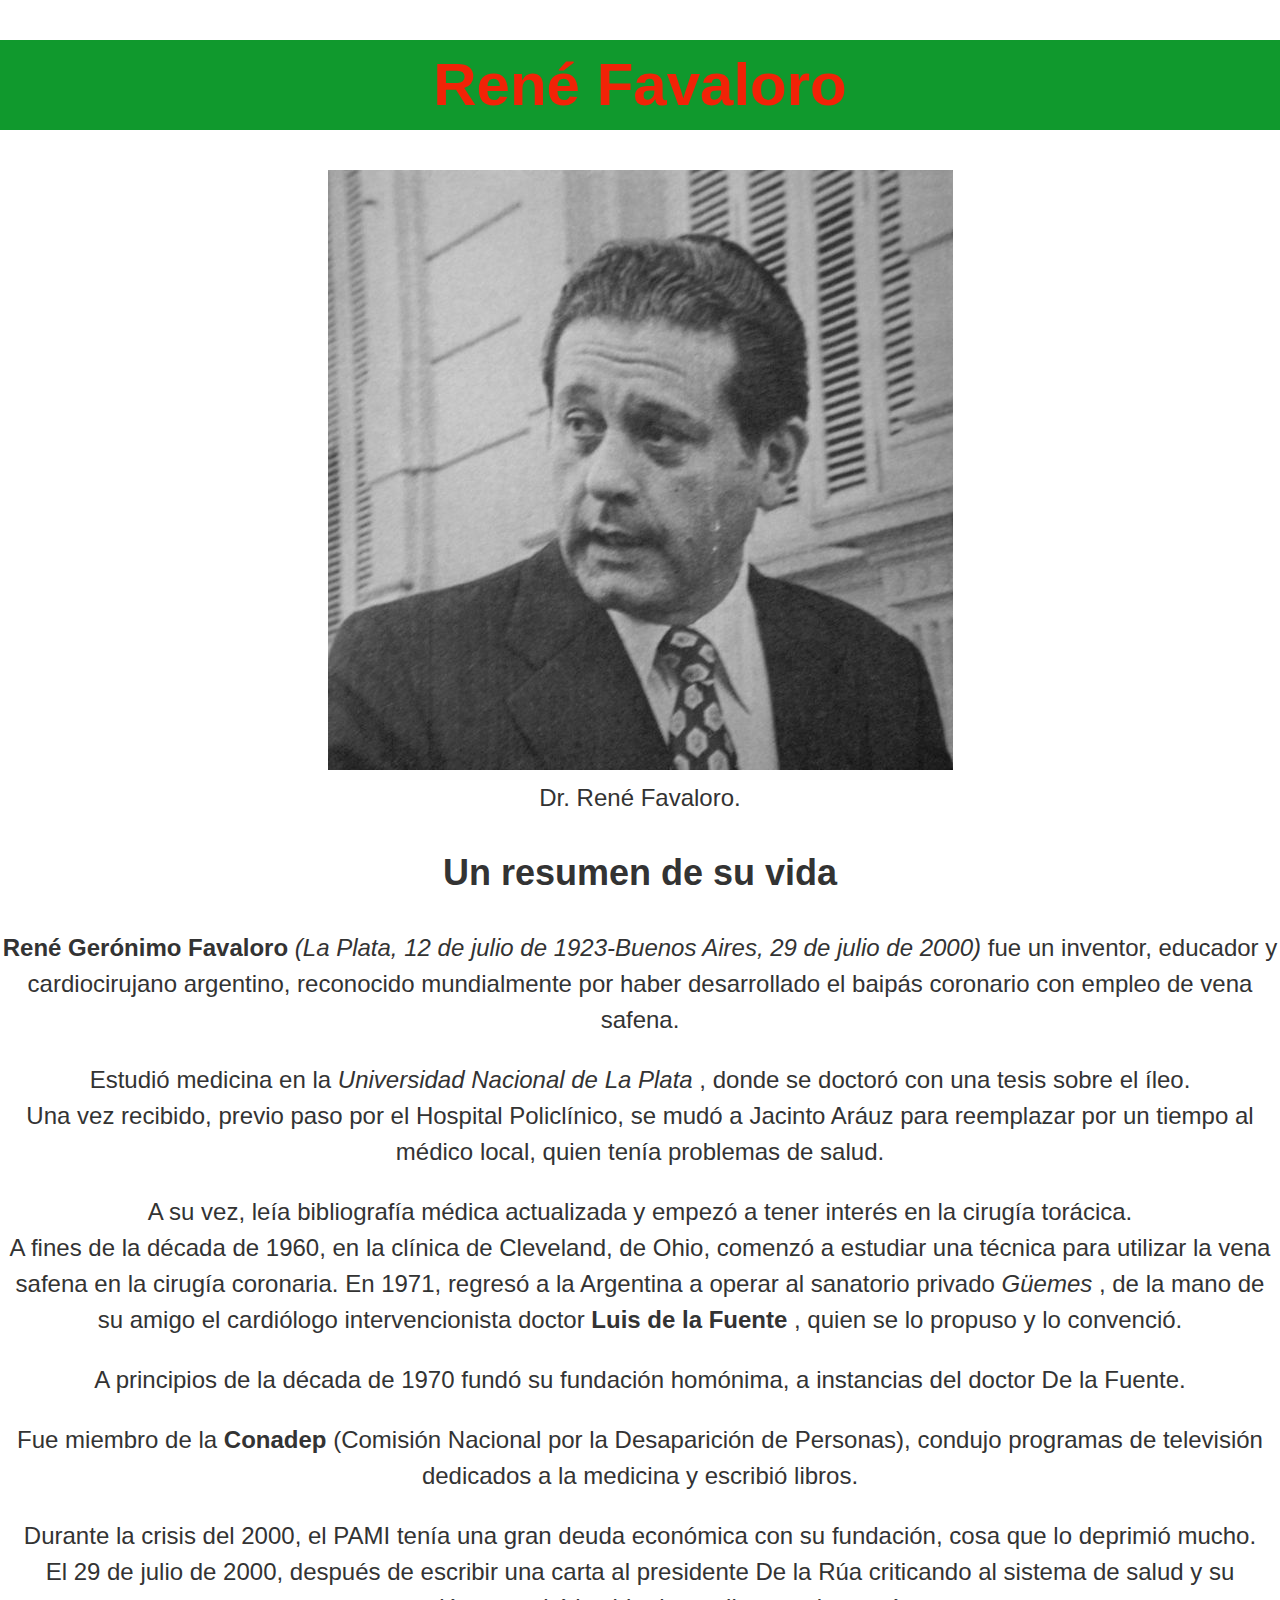
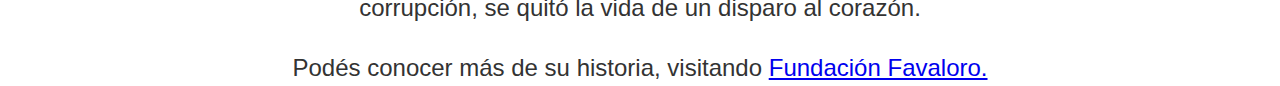
==== index.html @ c2bb4ae5 "Add files via upload" ====
<!doctype html>
<html>

<head>
	<meta charset="utf-8">
	<meta name='viewport' content='width=device-width, initial-scale=1'>
	<link rel="stylesheet" type="text/css" href="style.css" media="screen"/>
	<title> René Favaloro : Tribute Page</title>
</head>

<body>
	<main id="main">
		<header> 
		<h1 id="title"> René Favaloro <h1> 
		</header>
	
		<section>

		<div>
    		<figure id="img-div"> <img id="image" src="rene_favaloro.jpg" alt="cara de René Favaloro" id="img-caption"/> 
    		<figcaption id="img-caption">  Dr. René Favaloro.</figcaption>
    		</figure>
    	</div>

		<div id="tribute-info">
			<h2 id="headline"> Un resumen de su vida</h2>
			<p> <strong> René Gerónimo Favaloro </strong> <i>(La Plata, 12 de julio de 1923-Buenos Aires, 29 de julio de 2000) </i> fue un inventor, educador y cardiocirujano argentino, reconocido mundialmente por haber desarrollado el baipás coronario con empleo de vena safena. </p>

  			<p> Estudió medicina en la <i> Universidad Nacional de La Plata </i>, donde se doctoró con una tesis sobre el íleo. <br/> Una vez recibido, previo paso por el Hospital Policlínico, se mudó a Jacinto Aráuz para reemplazar por un tiempo al médico local, quien tenía problemas de salud.</p>
			<p> A su vez, leía bibliografía médica actualizada y empezó a tener interés en la cirugía torácica. <br/>A fines de la década de 1960, en la clínica de Cleveland, de Ohio, comenzó a estudiar una técnica para utilizar la vena safena en la cirugía coronaria. En 1971, regresó a la Argentina a operar al sanatorio privado <i> Güemes </i>, de la mano de su amigo el cardiólogo intervencionista doctor <strong>  Luis de la Fuente </strong>, quien se lo propuso y lo convenció. </p>
  			<p>A principios de la década de 1970 fundó su fundación homónima, a instancias del doctor De la Fuente. </p>
  			<p> Fue miembro de la <strong> Conadep  </strong>(Comisión Nacional por la Desaparición de Personas), condujo programas de televisión dedicados a la medicina y escribió libros. </p> 
  			<p> Durante la crisis del 2000, el PAMI tenía una gran deuda económica con su fundación, cosa que lo deprimió mucho. <br/> El 29 de julio de 2000, después de escribir una carta al presidente De la Rúa criticando al sistema de salud y su corrupción, se quitó la vida de un disparo al corazón.</p>
		</div>
		</section> 
	 
	</main> 
		<footer>
			<div id="pie">
			Podés conocer más de su historia, visitando <a id="tribute-info" href="https://www.fundacionfavaloro.org/" target="_blank"> Fundación Favaloro. </a>
			<div>
		</footer>
	
	
</body>    
	
</html>
---- style.css ----
html {
  font-size: 15px;
}

body {
  /* Native font stack https://getbootstrap.com/docs/4.2/content/reboot/#native-font-stack */
  font-family: -apple-system, BlinkMacSystemFont, 'Segoe UI', 'Roboto',
    'Helvetica Neue', Arial, sans-serif;
  font-size: 1.6rem;
  line-height: 1.5;
  text-align: center;
  color: #333;
  margin: 0;
}

h1 {
  font-size: 4rem;
  margin-bottom: 0;
  background-color: #10992D;
  color: #F12307;
}

@media (max-width: 460px) {
  h1 {
    font-size: 3.5rem;
    line-height: 1.2;
  }
  
  a {
  color: #477ca7;
}

a:visited {
  color: #74638f;
}

#main{
background-color: #F2835C;
text-align: center;
color: #576A2A;
font-family: Arial;
margin: 30px 8px;
padding: 15px;
border-radius: 5px;
}

  @media (max-width: 460px) {
  #main {
    margin: 0;
  }
}

img {
max-width: 100%;
display: block;
height: auto;
margin: 0 auto;
}

#img-div {
background: white;
padding: 10px;
margin: 0;
}

#img-caption {
margin: 15px 0 5px 0;
}

@media (max-width: 460px) {
#img-caption {
font-size: 1.4rem;
 }
}
  
#headline {
margin: 50px 0;
text-align: center;
}

#pie{
font-family: Arial;
height: 50px;
letter-spacing: 20px;
font-weight: bolder;
heigth: 100px;
background-color: #10992D;
}

#tribute-info{
background-color: #10992D;
text-decoration: none;
letter-spacing: 10px;
font-size: large;
}
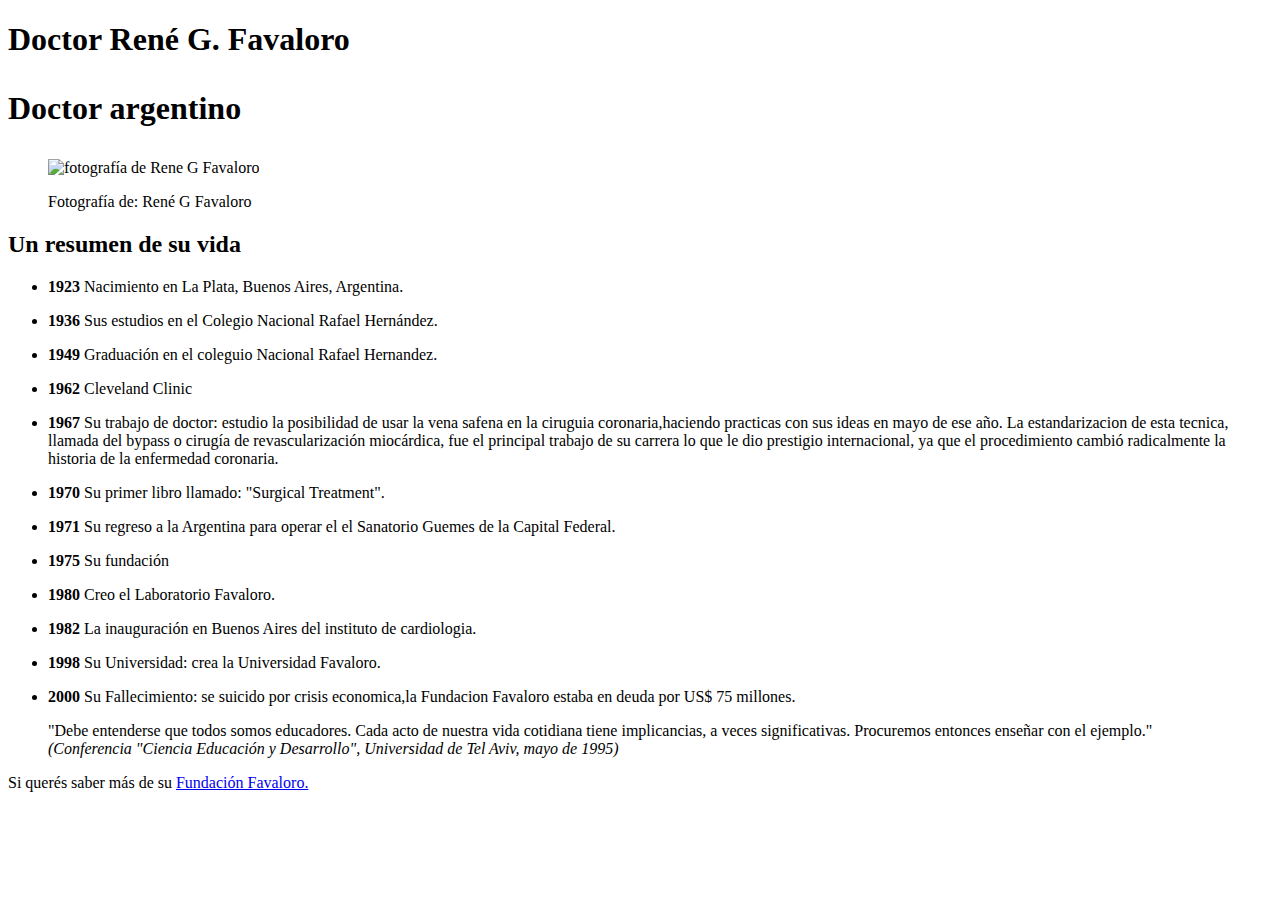
==== commit 774bc726: "Add files via upload" ====
--- a/index.html
+++ b/index.html
@@ -1,48 +1,52 @@
+<!doctype html>
+<html lang="es">
+ 
+    <head>
+        <meta charset="utf-8">
+        <meta name='viewport' content='width=device-width, initial-scale=1'>
+        <title> René Favaloro : Tribute Page</title>
+        <link rel="stylesheet" type="text/css" href="biografia.css" media="screen"/>
 
-<!doctype html>
-<html>
-
-<head>
-	<meta charset="utf-8">
-	<meta name='viewport' content='width=device-width, initial-scale=1'>
-	<link rel="stylesheet" type="text/css" href="style.css" media="screen"/>
-	<title> René Favaloro : Tribute Page</title>
 </head>
-
+  
 <body>
-	<main id="main">
-		<header> 
-		<h1 id="title"> René Favaloro <h1> 
-		</header>
-	
-		<section>
-
-		<div>
-    		<figure id="img-div"> <img id="image" src="rene_favaloro.jpg" alt="cara de René Favaloro" id="img-caption"/> 
-    		<figcaption id="img-caption">  Dr. René Favaloro.</figcaption>
-    		</figure>
-    	</div>
-
-		<div id="tribute-info">
-			<h2 id="headline"> Un resumen de su vida</h2>
-			<p> <strong> René Gerónimo Favaloro </strong> <i>(La Plata, 12 de julio de 1923-Buenos Aires, 29 de julio de 2000) </i> fue un inventor, educador y cardiocirujano argentino, reconocido mundialmente por haber desarrollado el baipás coronario con empleo de vena safena. </p>
-
-  			<p> Estudió medicina en la <i> Universidad Nacional de La Plata </i>, donde se doctoró con una tesis sobre el íleo. <br/> Una vez recibido, previo paso por el Hospital Policlínico, se mudó a Jacinto Aráuz para reemplazar por un tiempo al médico local, quien tenía problemas de salud.</p>
-			<p> A su vez, leía bibliografía médica actualizada y empezó a tener interés en la cirugía torácica. <br/>A fines de la década de 1960, en la clínica de Cleveland, de Ohio, comenzó a estudiar una técnica para utilizar la vena safena en la cirugía coronaria. En 1971, regresó a la Argentina a operar al sanatorio privado <i> Güemes </i>, de la mano de su amigo el cardiólogo intervencionista doctor <strong>  Luis de la Fuente </strong>, quien se lo propuso y lo convenció. </p>
-  			<p>A principios de la década de 1970 fundó su fundación homónima, a instancias del doctor De la Fuente. </p>
-  			<p> Fue miembro de la <strong> Conadep  </strong>(Comisión Nacional por la Desaparición de Personas), condujo programas de televisión dedicados a la medicina y escribió libros. </p> 
-  			<p> Durante la crisis del 2000, el PAMI tenía una gran deuda económica con su fundación, cosa que lo deprimió mucho. <br/> El 29 de julio de 2000, después de escribir una carta al presidente De la Rúa criticando al sistema de salud y su corrupción, se quitó la vida de un disparo al corazón.</p>
-		</div>
-		</section> 
-	 
-	</main> 
-		<footer>
-			<div id="pie">
-			Podés conocer más de su historia, visitando <a id="tribute-info" href="https://www.fundacionfavaloro.org/" target="_blank"> Fundación Favaloro. </a>
-			<div>
-		</footer>
-	
-	
+    <main id="main">
+  
+        <header id="title"> 
+            <h1> Doctor René G. Favaloro<h1>
+            <p> Doctor argentino </p>
+        </header>
+    
+        <section> 
+            <figure id="img-div"> 
+                <img id="image" src="https://i1.wp.com/elintransigente.com/wp-content/uploads/2019/07/rama-rene-favaloro-portada.jpg?resize=1536%2C845&ssl=1"/ alt="fotografía de Rene G Favaloro"> 
+                <figcaption id="img-caption"> <p> Fotografía de:  René G Favaloro <p> </figcaption> 
+            </figure>
+      
+            <article id="lineadetiempo">
+                <h2> Un resumen de su vida </h2>
+                <ul id="tribute-info">
+                    <li> <p> <strong> 1923 </strong> Nacimiento en La Plata, Buenos Aires, Argentina. </p> </li>
+                    <li> <p> <strong> 1936 </strong> Sus estudios en el Colegio Nacional Rafael Hernández. </p> </li>
+                    <li> <p> <strong> 1949 </strong> Graduación en el coleguio Nacional Rafael Hernandez. </p> </li>
+                    <li> <p> <strong> 1962 </strong> Cleveland Clinic </p> </li>
+                    <li> <p> <strong> 1967 </strong> Su trabajo de doctor: estudio la posibilidad de usar la vena safena en la ciruguia coronaria,haciendo practicas con sus ideas en mayo de ese año. La estandarizacion de esta tecnica, llamada del bypass o cirugía de revascularización miocárdica, fue el principal trabajo de su carrera lo que le dio prestigio internacional, ya que el procedimiento cambió radicalmente la historia de la enfermedad coronaria. </p> </li>
+                    <li> <p> <strong> 1970 </strong> Su primer libro llamado: "Surgical Treatment". </p> </li>
+                    <li> <p> <strong> 1971 </strong> Su regreso a la Argentina para operar el el Sanatorio Guemes de la Capital Federal.</p> </li>
+                    <li> <p> <strong> 1975 </strong> Su fundación </p> </li>
+                    <li> <p> <strong> 1980 </strong> Creo el Laboratorio Favaloro. </p> </li>
+                    <li> <p> <strong> 1982 </strong> La inauguración en Buenos Aires del instituto de cardiologia. </p></li>
+                    <li> <p> <strong> 1998 </strong> Su Universidad: crea la Universidad Favaloro. </p> </li>
+                    <li> <p> <strong> 2000 </strong>Su Fallecimiento: se suicido por crisis economica,la Fundacion Favaloro estaba en deuda por US$ 75 millones. </li>
+                </ul>
+            </article>
+            <blockquote> 
+                <p> "Debe entenderse que todos somos educadores. Cada acto de nuestra vida cotidiana tiene implicancias, a veces significativas. Procuremos entonces enseñar con el ejemplo." <cite> (Conferencia "Ciencia Educación y Desarrollo", Universidad de Tel Aviv, mayo de 1995) </cite>
+            </blockquote>
+        </section> 
+        <footer>    
+            <p> Si querés saber más de su <a id="tribute-link" target="_blank" href="https://www.fundacionfavaloro.org/" alt="web de Fundación Favaloro"> Fundación Favaloro. </a></p>
+        </footer>
+    </main>
 </body>    
-	
-</html>
+</html>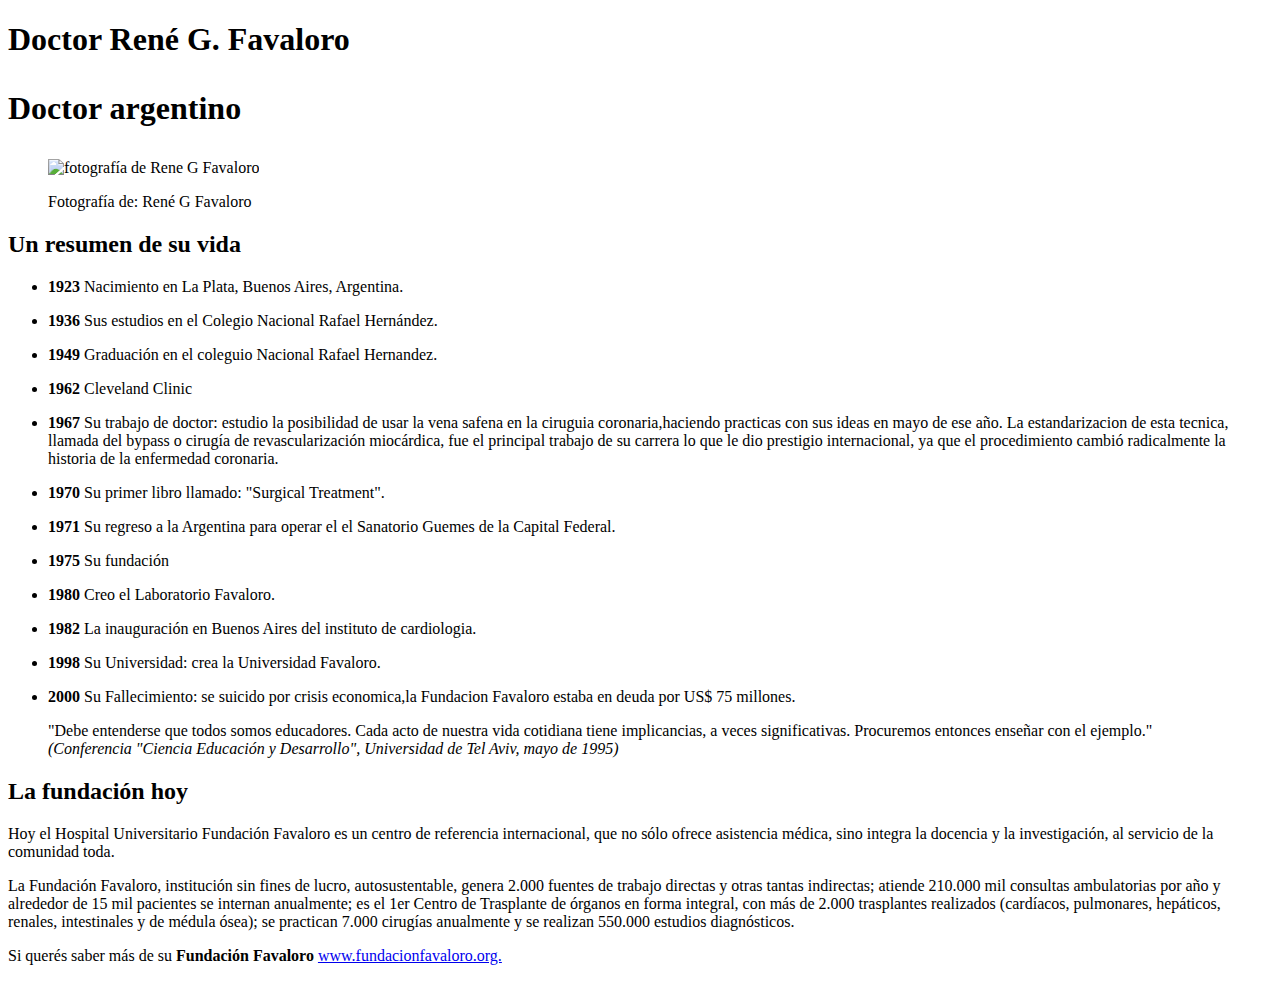
==== commit 320e9ebe: "Add files via upload" ====
--- a/index.html
+++ b/index.html
@@ -4,7 +4,7 @@
     <head>
         <meta charset="utf-8">
         <meta name='viewport' content='width=device-width, initial-scale=1'>
-        <title> René Favaloro : Tribute Page</title>
+        <title> René G. Favaloro</title>
         <link rel="stylesheet" type="text/css" href="biografia.css" media="screen"/>
 
 </head>
@@ -23,7 +23,7 @@
                 <figcaption id="img-caption"> <p> Fotografía de:  René G Favaloro <p> </figcaption> 
             </figure>
       
-            <article id="lineadetiempo">
+            <article class="lineadetiempo">
                 <h2> Un resumen de su vida </h2>
                 <ul id="tribute-info">
                     <li> <p> <strong> 1923 </strong> Nacimiento en La Plata, Buenos Aires, Argentina. </p> </li>
@@ -43,10 +43,16 @@
             <blockquote> 
                 <p> "Debe entenderse que todos somos educadores. Cada acto de nuestra vida cotidiana tiene implicancias, a veces significativas. Procuremos entonces enseñar con el ejemplo." <cite> (Conferencia "Ciencia Educación y Desarrollo", Universidad de Tel Aviv, mayo de 1995) </cite>
             </blockquote>
+            <article class="lineadetiempo">
+                <h2>La fundación hoy</h2>
+                <p>Hoy el Hospital Universitario Fundación Favaloro es un centro de referencia internacional, que no sólo ofrece asistencia médica, sino integra la docencia y la investigación, al servicio de la comunidad toda.</p>
+                <p>La Fundación Favaloro, institución sin fines de lucro, autosustentable,  genera  2.000 fuentes de trabajo directas y otras tantas indirectas; atiende  210.000 mil consultas ambulatorias por año y alrededor de 15 mil pacientes se internan anualmente; es el 1er Centro de Trasplante de órganos en forma integral, con más de 2.000 trasplantes realizados (cardíacos, pulmonares, hepáticos, renales, intestinales y de médula ósea); se practican 7.000 cirugías anualmente y se realizan 550.000 estudios diagnósticos.</p>
+            </article>
+
         </section> 
         <footer>    
-            <p> Si querés saber más de su <a id="tribute-link" target="_blank" href="https://www.fundacionfavaloro.org/" alt="web de Fundación Favaloro"> Fundación Favaloro. </a></p>
+            <p> Si querés saber más de su <strong>Fundación Favaloro </strong> <a id="tribute-link" target="_blank" href="https://www.fundacionfavaloro.org/" alt="web de Fundación Favaloro"> www.fundacionfavaloro.org.</a></p>
         </footer>
     </main>
 </body>    
-</html>+</html>
